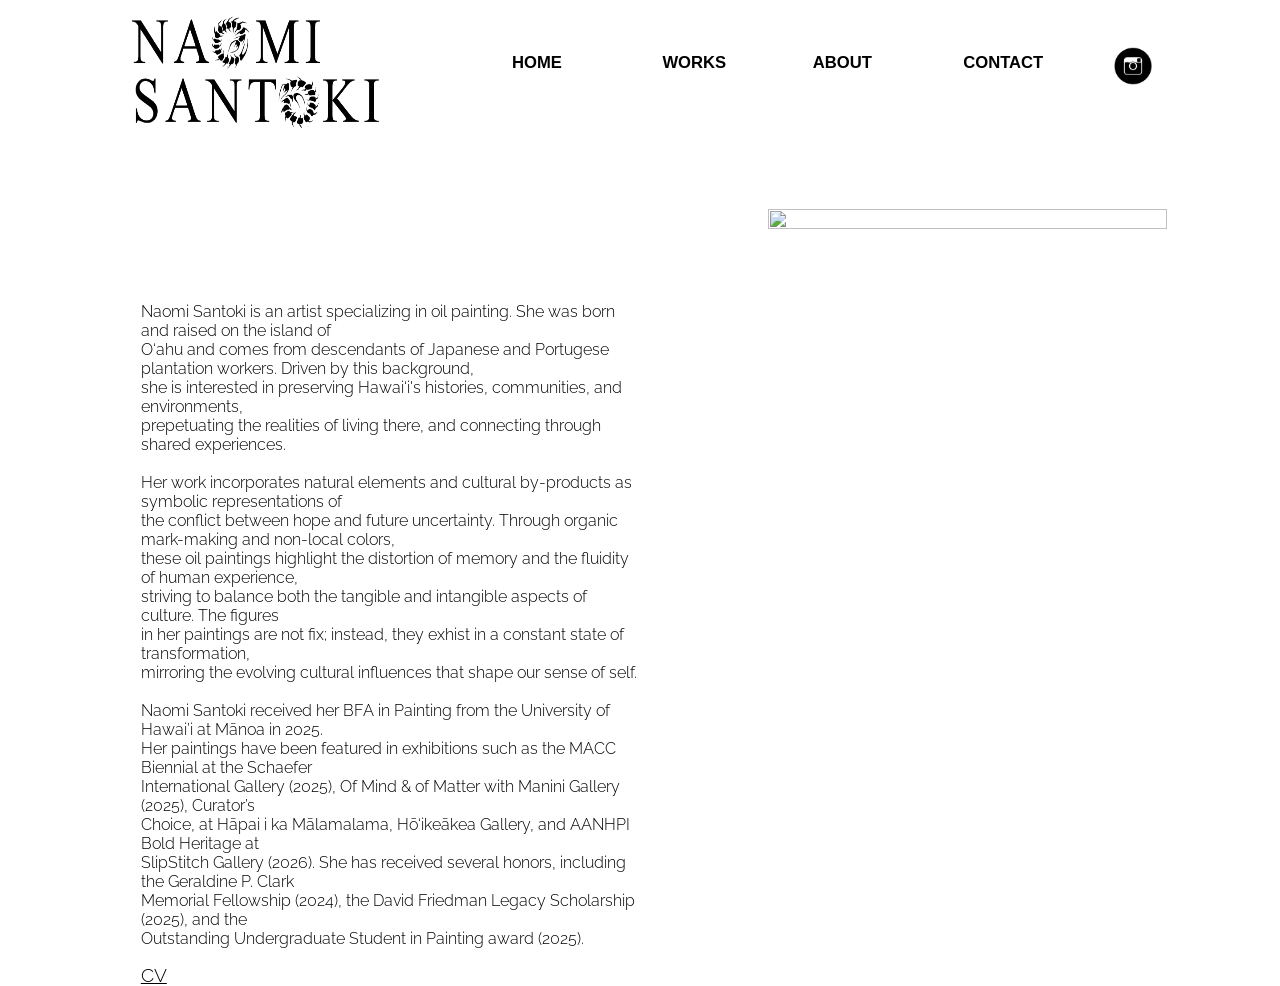
==== about.html @ a5a580ce "Update about.html" ====
<!DOCTYPE html>
<html>



<head>

    <meta charset="UTF-8">
    <link rel="stylesheet" href="style.css">

    <title> Naomi Santoki | About</title>

    <link id="googleFonts" 
    href="https://fonts.googleapis.com/css2?family=Raleway:ital,wght@0,100;0,200;0,400;0,500;0,600;0,700;0,800;0,900;1,100;1,200;1,300;1,400;1,500;1,600;1,700;1,800;1,900&display=swap" 
    rel="stylesheet" type="text/css">

</head>

<body>

    <!-- Header -->

    <div class="heady">

        <div class="headylogo">
            <img src="images/logo.png" alt="">
        </div>

        <div class="headyfind">
            <a class="headytag" href="index.html"> HOME </a>
        </div>

        <div class="headyfind">
            <a class="headytag" href="works.html"> WORKS </a>
        </div>

        <div class="headyfind">
            <a class="headytag" href="about.html"> ABOUT </a>
        </div>

        <div class="headyfind">
            <a class="headytag" href="contact.html"> CONTACT </a>
        </div>

        <div class="headyinsta">
            <a href="https://www.instagram.com/naomisantoki/">
            <img src="images/insta.png" alt="">
            </a>
        </div>

    </div> 

    <!-- Body -->

    <div class="bodypot">

        <div class="flexyb">

            <div class="abfilla">

                <!-- Edit this paragraph to edit the paragraph -->
                <p class="avenirlb">
                    Naomi Santoki is an artist specializing in oil painting. She was born and raised on the island of <br>
                    O‘ahu and comes from descendants of Japanese and Portugese plantation workers. Driven by this background,<br>
                    she is interested in preserving Hawai‘i's histories, communities, and environments,<br>
                    prepetuating the realities of living there, and connecting through shared experiences.<br>
                    <br>
                    Her work incorporates natural elements and cultural by-products as symbolic representations of<br>
                    the conflict between hope and future uncertainty. Through organic mark-making and non-local colors,<br>
                    these oil paintings highlight the distortion of memory and the fluidity of human experience, <br>
                    striving to balance both the tangible and intangible aspects of culture. The figures <br>
                    in her paintings are not fix; instead, they exhist in a constant state of transformation, <br>
                    mirroring the evolving cultural influences that shape our sense of self.<br>
                    <br>
                    Naomi Santoki received her BFA in Painting from the University of Hawai’i at Mānoa in 2025.<br>
                    Her paintings have been featured in exhibitions such as the MACC Biennial at the Schaefer<br>
                    International Gallery (2025), Of Mind & of Matter with Manini Gallery (2025), Curator’s<br>
                    Choice, at Hāpai i ka Mālamalama, Hō‘ikeākea Gallery, and AANHPI Bold Heritage at <br>
                    SlipStitch Gallery (2026). She has received several honors, including the Geraldine P. Clark<br>
                    Memorial Fellowship (2024), the David Friedman Legacy Scholarship (2025), and the<br>
                    Outstanding Undergraduate Student in Painting award (2025).
                </p>

                <a href="files/Website_Artist_CV.pdf" target="_blank" class="avenirl"> <u>CV</u> </a>

            </div>

            <div class="abfillb">

                <!-- Change the image like with the home image -->
                <div class="imging">

                    <img src="images/RoadtoBruma.jpg" alt="">

                </div>

            </div>

        </div>

    </div>

</body>



</html>
---- style.css ----
body {
    background-color: #FFF;
    margin: 0px;
    font-family: Raleway;
    font-weight: 300;
}


/* Header Div Stuff */


.heady {
    background-color: #FFF;
    margin: 15px 0px 15px 0px;
    height: 9vw;
    font-family: Arial;
    font-weight: 700;
    display: flex;
    flex-direction: row;
}

.heady a {
    text-decoration: none;
    color: #000;
}

.heady a:hover {
    text-decoration: none;
    color: #333;
}

.headylogo {
    width: 20vw;
    margin: 0px 10vw 0px 10vw;
    object-fit: fill;
}

.headylogo img {
    width: 100%;
    height: 100%;
}

.headyfind {
    flex: 1;
    padding: 3vw 0px 0px 0px;
}

.headytag {
    font-size: 1.3vw;
}

.headyinsta {
    width: 3vw;
    margin-right: 10vw;
    padding: 2.5vw 0px 0px 0px;
    object-fit: fill;
}

.headyinsta img {
    width: 3vw;
    height: 3vw;
}


/* Body Div Stuff */


.bodypot {
    margin: 0px 11vw 10vw 11vw;
}

.bodypot a {
    text-decoration: none;
    color: #000;
}

.italian {
    font-style: italic;
}

.avenirl {
    font-family: Raleway;
    font-weight: 300;
    font-size: 1.5vw;
}


/* For Home Page */


.homeimg {
    object-fit: fill;
}

.homeimg img {
    width: 100%;
    height: 100%;
}

.subtitle {
    margin: 0px;
    font-size: 1.3vw;
}


/* For Contact Page */


.iob {
    width: 30vw;
    height: 3vw;
    margin: 1vw;
    border-width: 2px;
    font-family: Arial;
    font-weight: 700;
    background-color: #DDD;
}

.iobm {
    width: 30vw;
    height: 10vw;
    margin: 1vw;
    border-width: 2px;
    font-family: Arial;
    font-weight: 700;
    background-color: #DDD;
}

::placeholder {
    color: #000;
    opacity: 1;
    font-size: 1.7vw;
    text-align: justify;
}

.snd {
    background-color: #DDD;
    border-width: 2px;
    height: 3vw;
    margin-left: 1vw;
    font-family: Arial;
    font-weight: 700;
    font-size: 1.7vw;
}

.snd:hover {
    cursor: pointer;
}


/* For About Page */


.flexyb {
    display: flex;
    flex-direction: row;
}

.abfilla {
    flex: 1;
    height: 60vh;
    margin-top: 11vw;
}

.abfillb {
    flex: 1;
    height: 60vh;
    margin-top: 5vw;
}

.imging {
    width: 80%;
    margin-left: 10vw;
}

.imging img {
    width: 100%;
    height: 100%;
}


/* For Works Page */


.TOHT {
    margin-top: 5vh;
    font-family: Arial;
    font-weight: 700;
    font-size: 1.7vw;
}

.gallery {
    display: grid;
    grid-template-columns: 1fr 1fr 1fr;
    column-gap: 1vw;
    row-gap: 1vw;
}

/* For smaller screens */

@media (max-width: 900px) {
    .gallery {
        display: grid;
        grid-template-columns: 1fr 1fr;
        column-gap: 1vw;
        row-gap: 1vw;
    }
}

@media (max-width: 400px) {
    .gallery {
        display: grid;
        grid-template-columns: 1fr;
        column-gap: 1vw;
        row-gap: 1vw;
    }
}

.piece{
    background-color: transparent;
    cursor: grab;
    border: none;
}

.piece img {
    width: 100%;
    height: 100%;
    object-fit: contain;
    transition: transform 0.2s ease;
}

.piece:hover img {
    transform: scale(1.05);
}

/* Click to make big and tell title */

.lightbox {
    position: fixed;
    top: 0;
    left: 0;
    width: 100%;
    height: 100%;
    background: #FFF;
    display: none;
    align-items: center;
    justify-content: center;
    z-index: 999;
    padding: 3vh;
    text-align: center;
    cursor: zoom-out;
}

.lightbox.show {
    display: flex;
}
    
.lightbox-content {
    max-width: 90%;
    max-height: 90%;
    color: #000;
}
    
.lightbox-content img {
    max-width: 100%;
    max-height: 80vh;
    object-fit: contain;
    border: 2px solid white;
    border-radius: 8px;
}
    
.lightbox-content p {
    font-family: Raleway;
    font-weight: 300;
    margin-top: 3vh;
    font-size: 4vh;
}
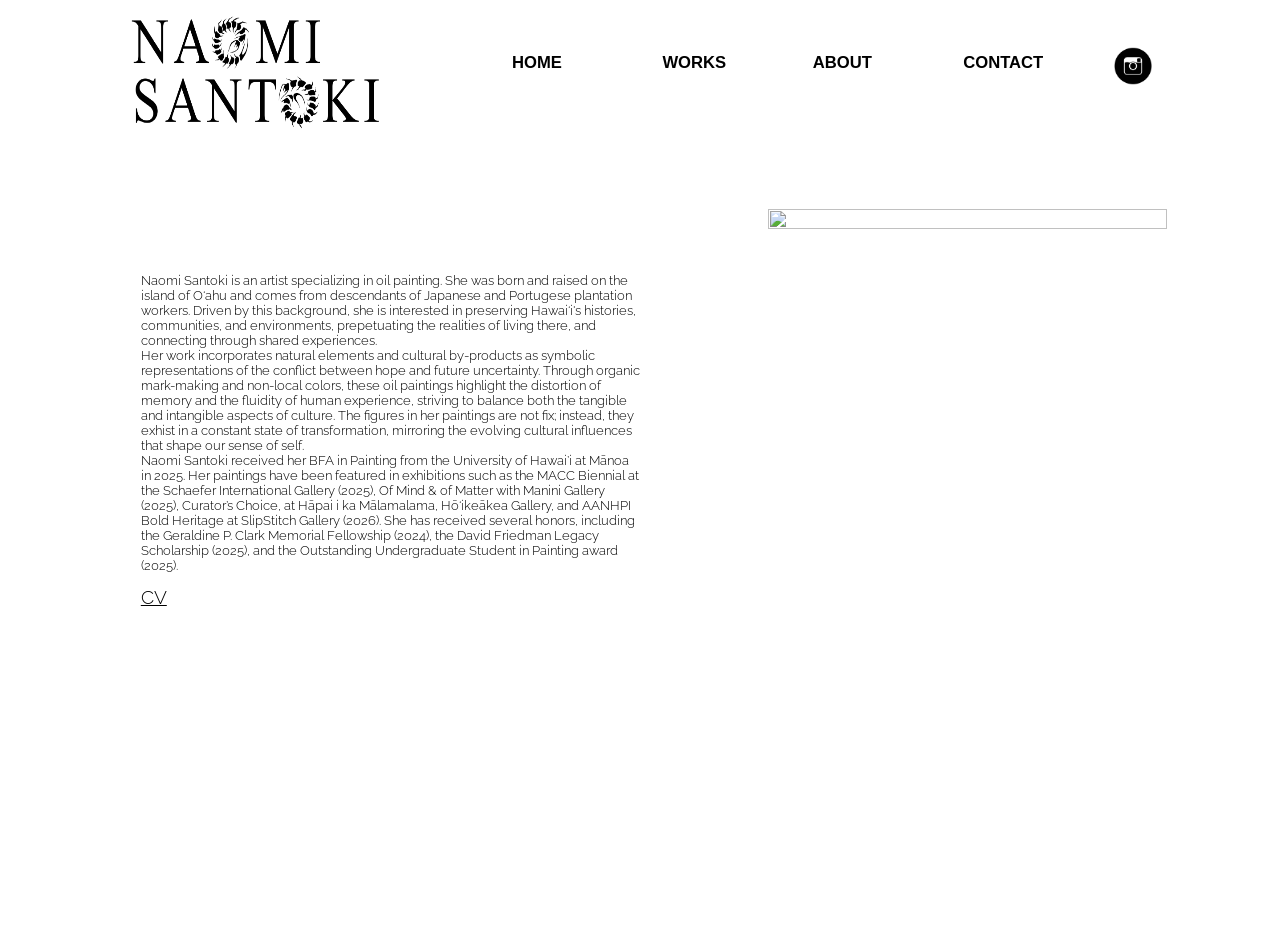
==== commit 85029f3a: "Update about.html" ====
--- a/about.html
+++ b/about.html
@@ -60,24 +60,24 @@
 
                 <!-- Edit this paragraph to edit the paragraph -->
                 <p class="avenirlb">
-                    Naomi Santoki is an artist specializing in oil painting. She was born and raised on the island of <br>
-                    O‘ahu and comes from descendants of Japanese and Portugese plantation workers. Driven by this background,<br>
-                    she is interested in preserving Hawai‘i's histories, communities, and environments,<br>
-                    prepetuating the realities of living there, and connecting through shared experiences.<br>
+                    Naomi Santoki is an artist specializing in oil painting. She was born and raised on the island of
+                    O‘ahu and comes from descendants of Japanese and Portugese plantation workers. Driven by this background,
+                    she is interested in preserving Hawai‘i's histories, communities, and environments,
+                    prepetuating the realities of living there, and connecting through shared experiences.
                     <br>
-                    Her work incorporates natural elements and cultural by-products as symbolic representations of<br>
-                    the conflict between hope and future uncertainty. Through organic mark-making and non-local colors,<br>
-                    these oil paintings highlight the distortion of memory and the fluidity of human experience, <br>
-                    striving to balance both the tangible and intangible aspects of culture. The figures <br>
-                    in her paintings are not fix; instead, they exhist in a constant state of transformation, <br>
-                    mirroring the evolving cultural influences that shape our sense of self.<br>
+                    Her work incorporates natural elements and cultural by-products as symbolic representations of
+                    the conflict between hope and future uncertainty. Through organic mark-making and non-local colors,
+                    these oil paintings highlight the distortion of memory and the fluidity of human experience,
+                    striving to balance both the tangible and intangible aspects of culture. The figures
+                    in her paintings are not fix; instead, they exhist in a constant state of transformation,
+                    mirroring the evolving cultural influences that shape our sense of self.
                     <br>
-                    Naomi Santoki received her BFA in Painting from the University of Hawai’i at Mānoa in 2025.<br>
-                    Her paintings have been featured in exhibitions such as the MACC Biennial at the Schaefer<br>
-                    International Gallery (2025), Of Mind & of Matter with Manini Gallery (2025), Curator’s<br>
-                    Choice, at Hāpai i ka Mālamalama, Hō‘ikeākea Gallery, and AANHPI Bold Heritage at <br>
-                    SlipStitch Gallery (2026). She has received several honors, including the Geraldine P. Clark<br>
-                    Memorial Fellowship (2024), the David Friedman Legacy Scholarship (2025), and the<br>
+                    Naomi Santoki received her BFA in Painting from the University of Hawai’i at Mānoa in 2025.
+                    Her paintings have been featured in exhibitions such as the MACC Biennial at the Schaefer
+                    International Gallery (2025), Of Mind & of Matter with Manini Gallery (2025), Curator’s
+                    Choice, at Hāpai i ka Mālamalama, Hō‘ikeākea Gallery, and AANHPI Bold Heritage at
+                    SlipStitch Gallery (2026). She has received several honors, including the Geraldine P. Clark
+                    Memorial Fellowship (2024), the David Friedman Legacy Scholarship (2025), and the
                     Outstanding Undergraduate Student in Painting award (2025).
                 </p>
 
--- a/style.css
+++ b/style.css
@@ -151,6 +151,12 @@
 /* For About Page */
 
 
+.avenirlb {
+    font-family: Raleway;
+    font-weight: 300;
+    font-size: 1vw;
+}
+
 .flexyb {
     display: flex;
     flex-direction: row;
@@ -159,7 +165,7 @@
 .abfilla {
     flex: 1;
     height: 60vh;
-    margin-top: 11vw;
+    margin-top: 9vw;
 }
 
 .abfillb {
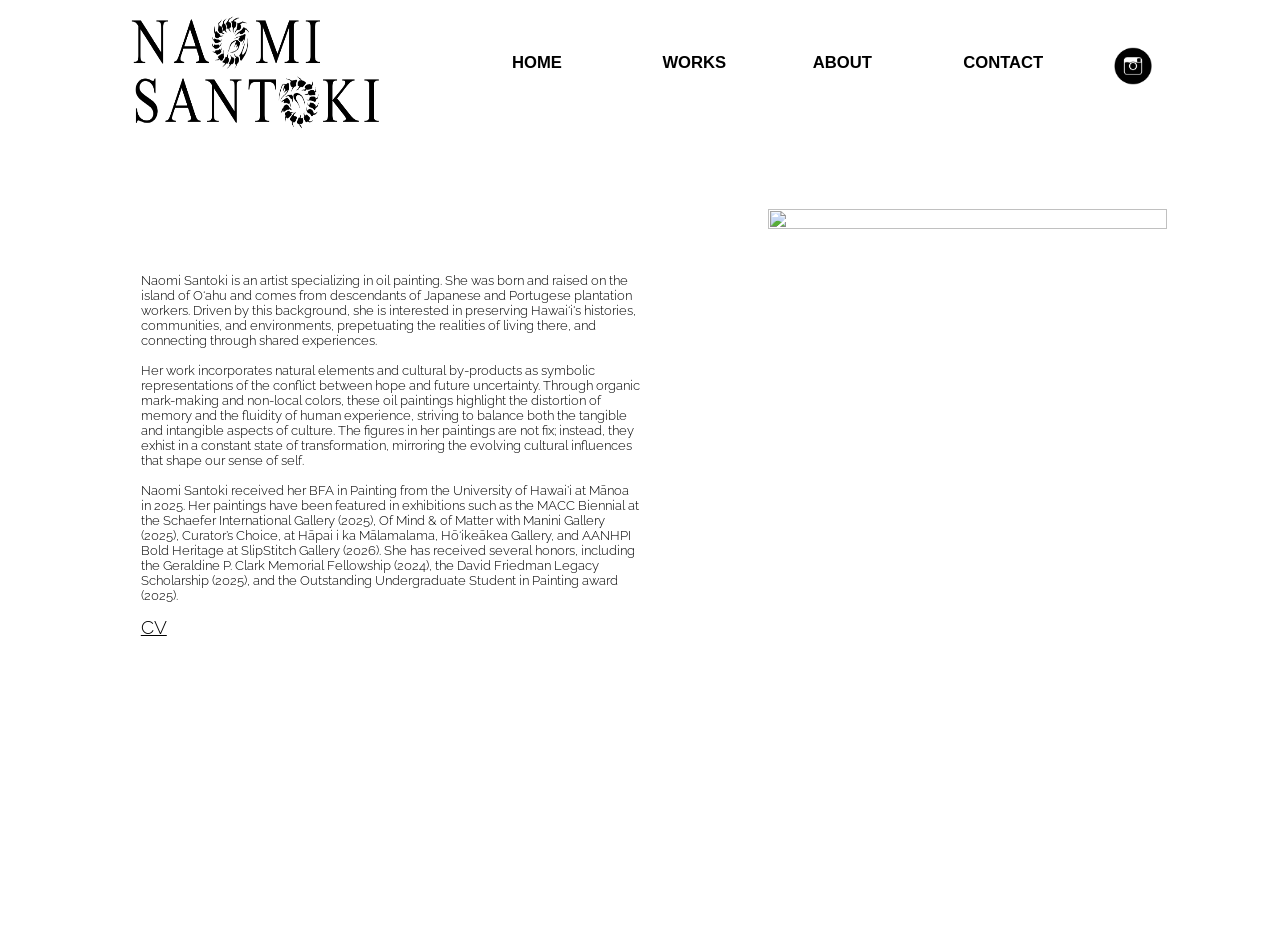
==== commit 7524753b: "Update about.html" ====
--- a/about.html
+++ b/about.html
@@ -65,12 +65,14 @@
                     she is interested in preserving Hawai‘i's histories, communities, and environments,
                     prepetuating the realities of living there, and connecting through shared experiences.
                     <br>
+                    <br>
                     Her work incorporates natural elements and cultural by-products as symbolic representations of
                     the conflict between hope and future uncertainty. Through organic mark-making and non-local colors,
                     these oil paintings highlight the distortion of memory and the fluidity of human experience,
                     striving to balance both the tangible and intangible aspects of culture. The figures
                     in her paintings are not fix; instead, they exhist in a constant state of transformation,
                     mirroring the evolving cultural influences that shape our sense of self.
+                    <br>
                     <br>
                     Naomi Santoki received her BFA in Painting from the University of Hawai’i at Mānoa in 2025.
                     Her paintings have been featured in exhibitions such as the MACC Biennial at the Schaefer
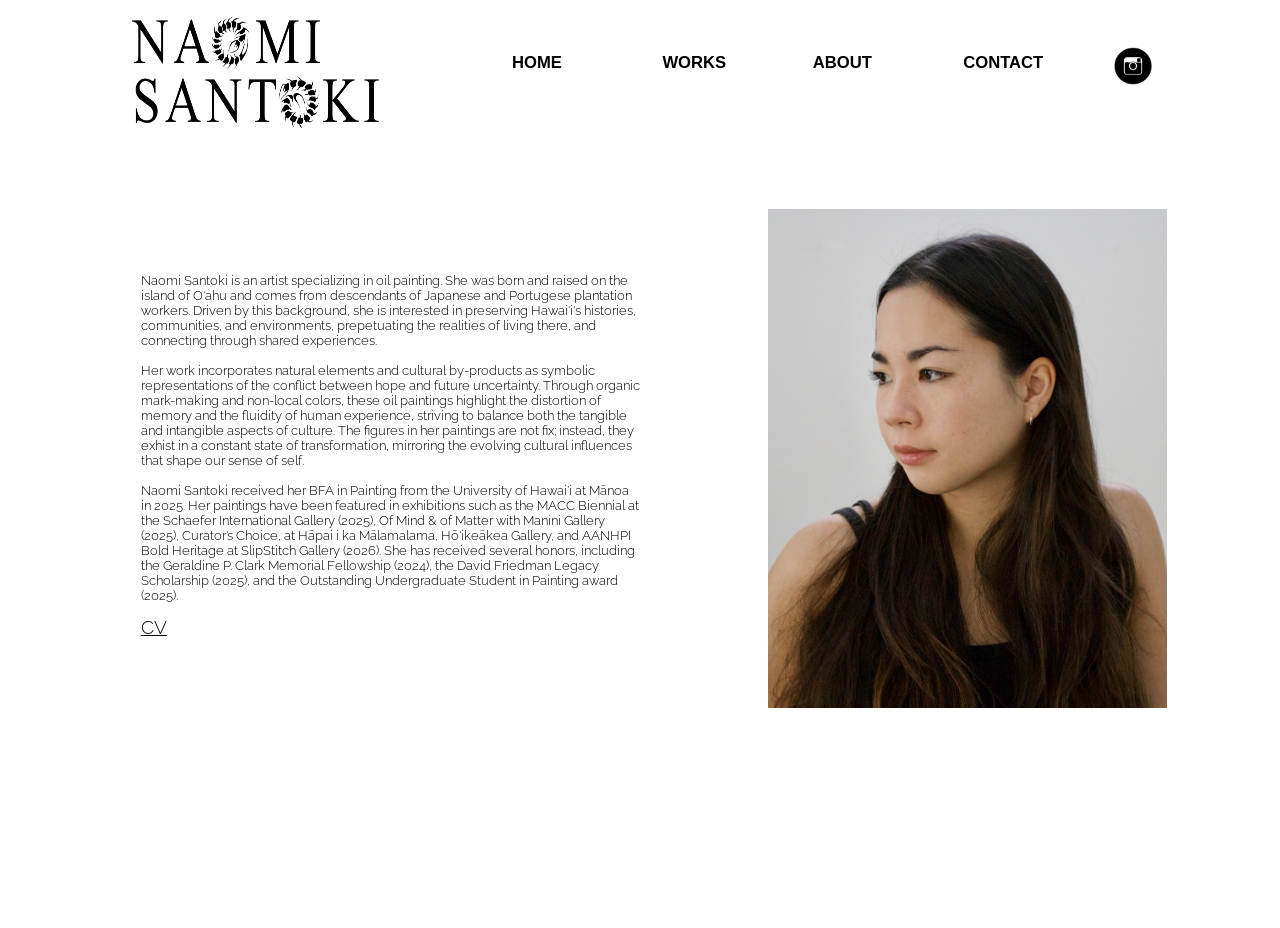
==== commit f4abc31b: "Update about.html" ====
--- a/about.html
+++ b/about.html
@@ -92,7 +92,7 @@
                 <!-- Change the image like with the home image -->
                 <div class="imging">
 
-                    <img src="images/RoadtoBruma.jpg" alt="">
+                    <img src="images/Profile.jpeg" alt="">
 
                 </div>
 
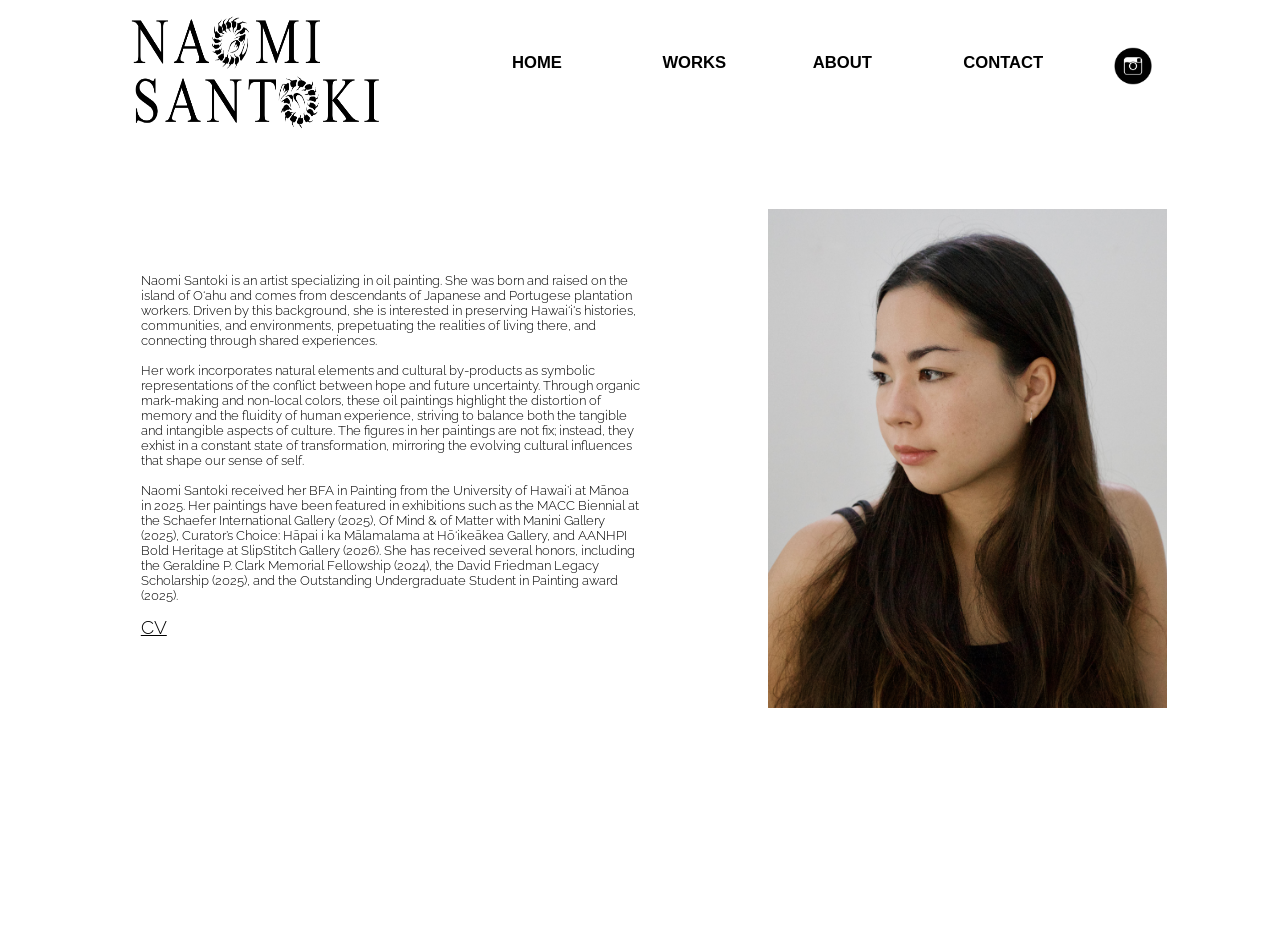
==== commit 0449c7f4: "Update about.html" ====
--- a/about.html
+++ b/about.html
@@ -77,7 +77,7 @@
                     Naomi Santoki received her BFA in Painting from the University of Hawai’i at Mānoa in 2025.
                     Her paintings have been featured in exhibitions such as the MACC Biennial at the Schaefer
                     International Gallery (2025), Of Mind & of Matter with Manini Gallery (2025), Curator’s
-                    Choice, at Hāpai i ka Mālamalama, Hō‘ikeākea Gallery, and AANHPI Bold Heritage at
+                    Choice: Hāpai i ka Mālamalama at Hō‘ikeākea Gallery, and AANHPI Bold Heritage at
                     SlipStitch Gallery (2026). She has received several honors, including the Geraldine P. Clark
                     Memorial Fellowship (2024), the David Friedman Legacy Scholarship (2025), and the
                     Outstanding Undergraduate Student in Painting award (2025).
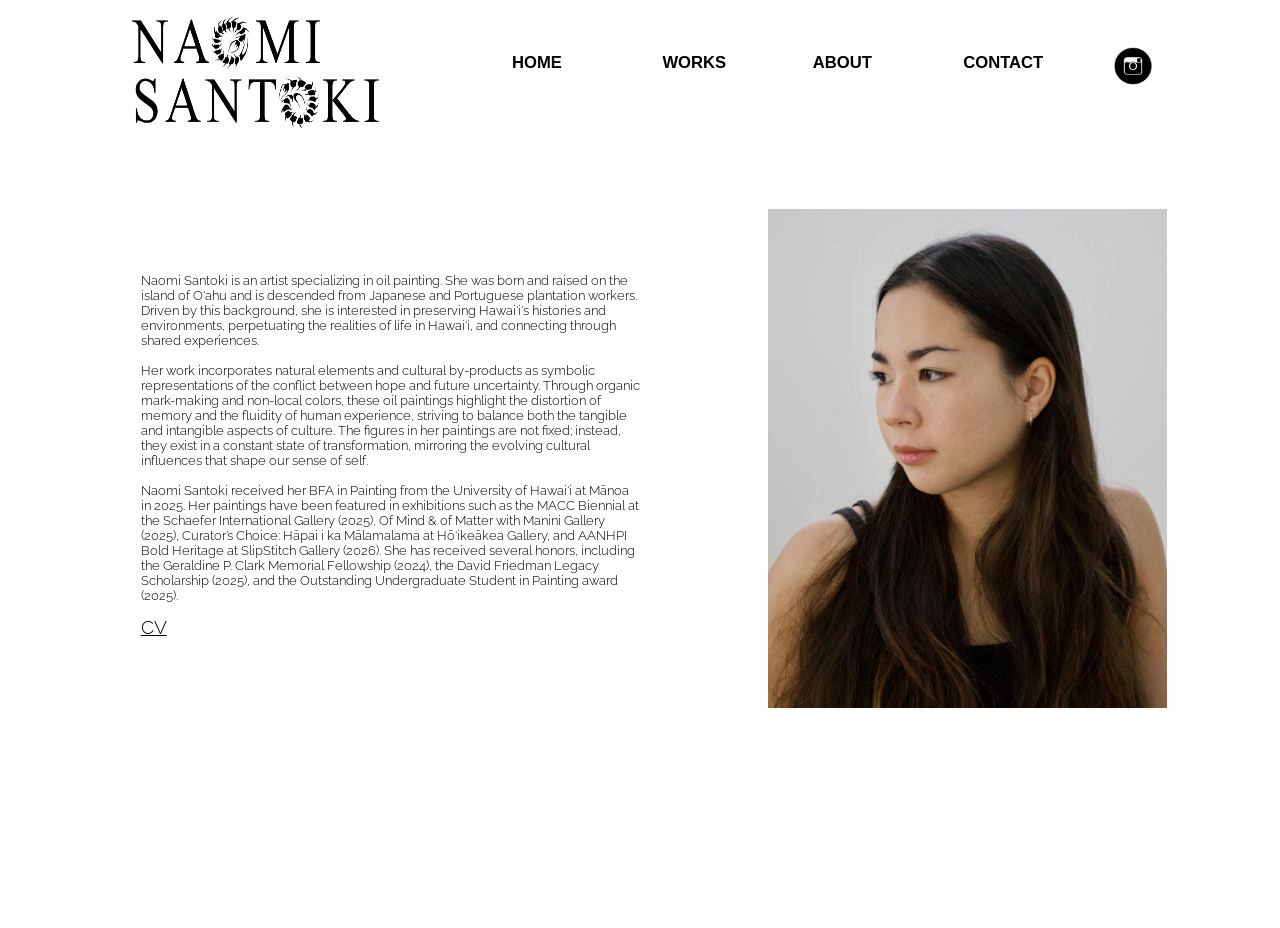
==== commit b698f324: "Update about.html" ====
--- a/about.html
+++ b/about.html
@@ -61,20 +61,20 @@
                 <!-- Edit this paragraph to edit the paragraph -->
                 <p class="avenirlb">
                     Naomi Santoki is an artist specializing in oil painting. She was born and raised on the island of
-                    O‘ahu and comes from descendants of Japanese and Portugese plantation workers. Driven by this background,
-                    she is interested in preserving Hawai‘i's histories, communities, and environments,
-                    prepetuating the realities of living there, and connecting through shared experiences.
+                    O‘ahu and is descended from Japanese and Portuguese plantation workers. Driven by this background,
+                    she is interested in preserving Hawai‘i's histories and environments,
+                    perpetuating the realities of life in Hawai‘i, and connecting through shared experiences.
                     <br>
                     <br>
                     Her work incorporates natural elements and cultural by-products as symbolic representations of
                     the conflict between hope and future uncertainty. Through organic mark-making and non-local colors,
                     these oil paintings highlight the distortion of memory and the fluidity of human experience,
                     striving to balance both the tangible and intangible aspects of culture. The figures
-                    in her paintings are not fix; instead, they exhist in a constant state of transformation,
+                    in her paintings are not fixed; instead, they exist in a constant state of transformation,
                     mirroring the evolving cultural influences that shape our sense of self.
                     <br>
                     <br>
-                    Naomi Santoki received her BFA in Painting from the University of Hawai’i at Mānoa in 2025.
+                    Naomi Santoki received her BFA in Painting from the University of Hawai‘i at Mānoa in 2025.
                     Her paintings have been featured in exhibitions such as the MACC Biennial at the Schaefer
                     International Gallery (2025), Of Mind & of Matter with Manini Gallery (2025), Curator’s
                     Choice: Hāpai i ka Mālamalama at Hō‘ikeākea Gallery, and AANHPI Bold Heritage at
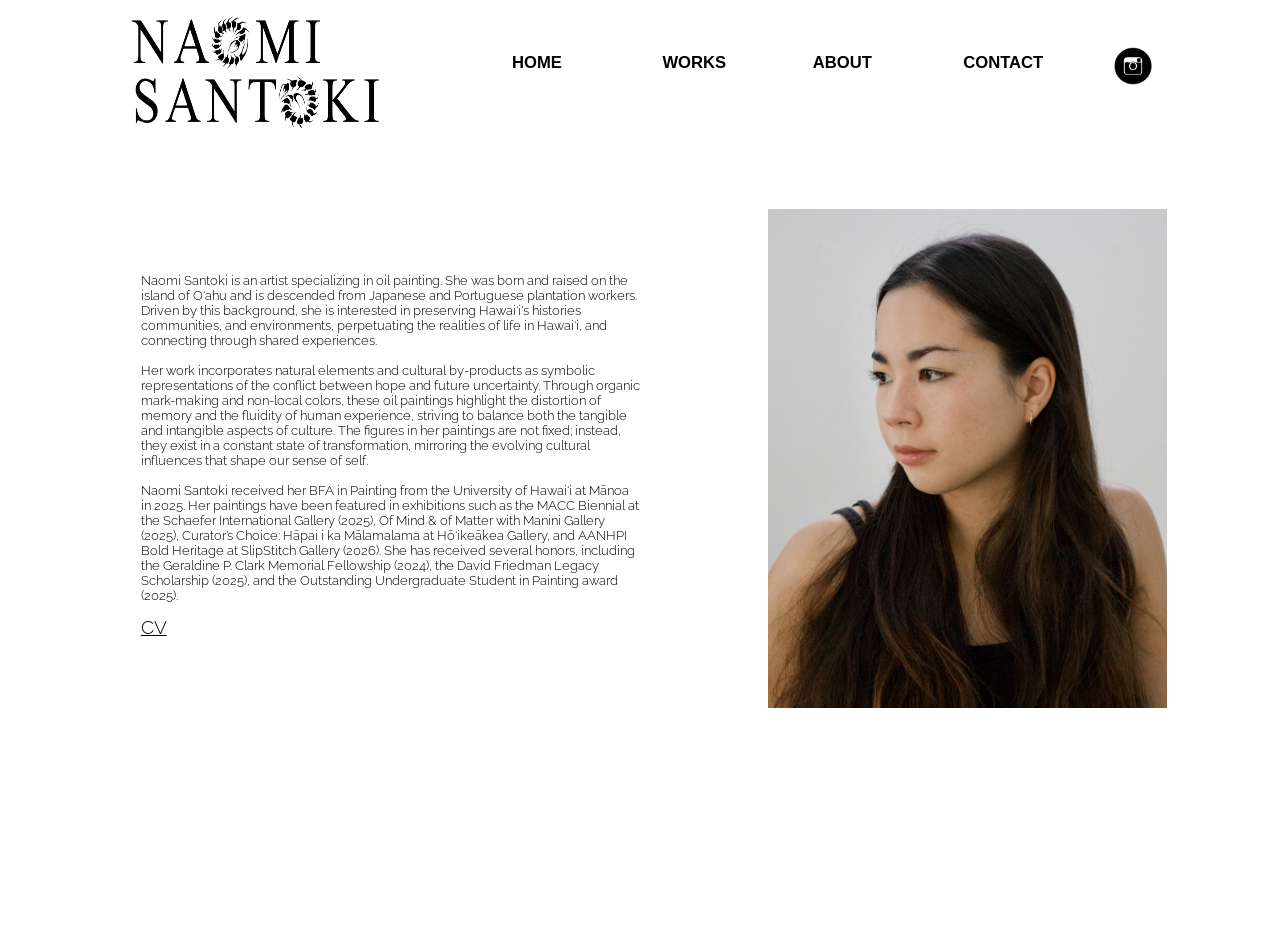
==== commit d4de0a60: "Update about.html" ====
--- a/about.html
+++ b/about.html
@@ -62,7 +62,7 @@
                 <p class="avenirlb">
                     Naomi Santoki is an artist specializing in oil painting. She was born and raised on the island of
                     O‘ahu and is descended from Japanese and Portuguese plantation workers. Driven by this background,
-                    she is interested in preserving Hawai‘i's histories and environments,
+                    she is interested in preserving Hawai‘i's histories communities, and environments,
                     perpetuating the realities of life in Hawai‘i, and connecting through shared experiences.
                     <br>
                     <br>
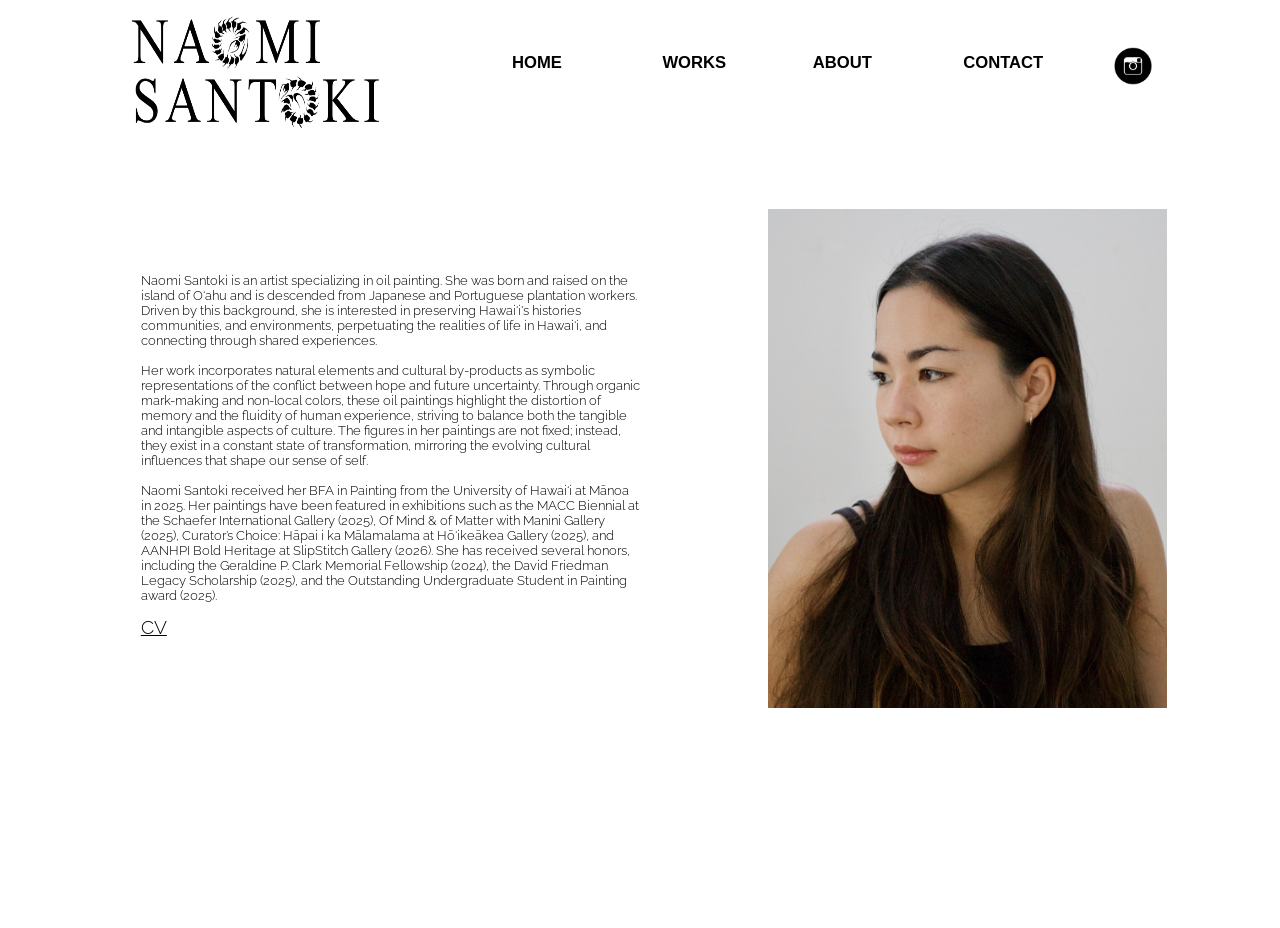
==== commit 5ae85813: "Update about.html" ====
--- a/about.html
+++ b/about.html
@@ -77,7 +77,7 @@
                     Naomi Santoki received her BFA in Painting from the University of Hawai‘i at Mānoa in 2025.
                     Her paintings have been featured in exhibitions such as the MACC Biennial at the Schaefer
                     International Gallery (2025), Of Mind & of Matter with Manini Gallery (2025), Curator’s
-                    Choice: Hāpai i ka Mālamalama at Hō‘ikeākea Gallery, and AANHPI Bold Heritage at
+                    Choice: Hāpai i ka Mālamalama at Hō‘ikeākea Gallery (2025), and AANHPI Bold Heritage at
                     SlipStitch Gallery (2026). She has received several honors, including the Geraldine P. Clark
                     Memorial Fellowship (2024), the David Friedman Legacy Scholarship (2025), and the
                     Outstanding Undergraduate Student in Painting award (2025).
